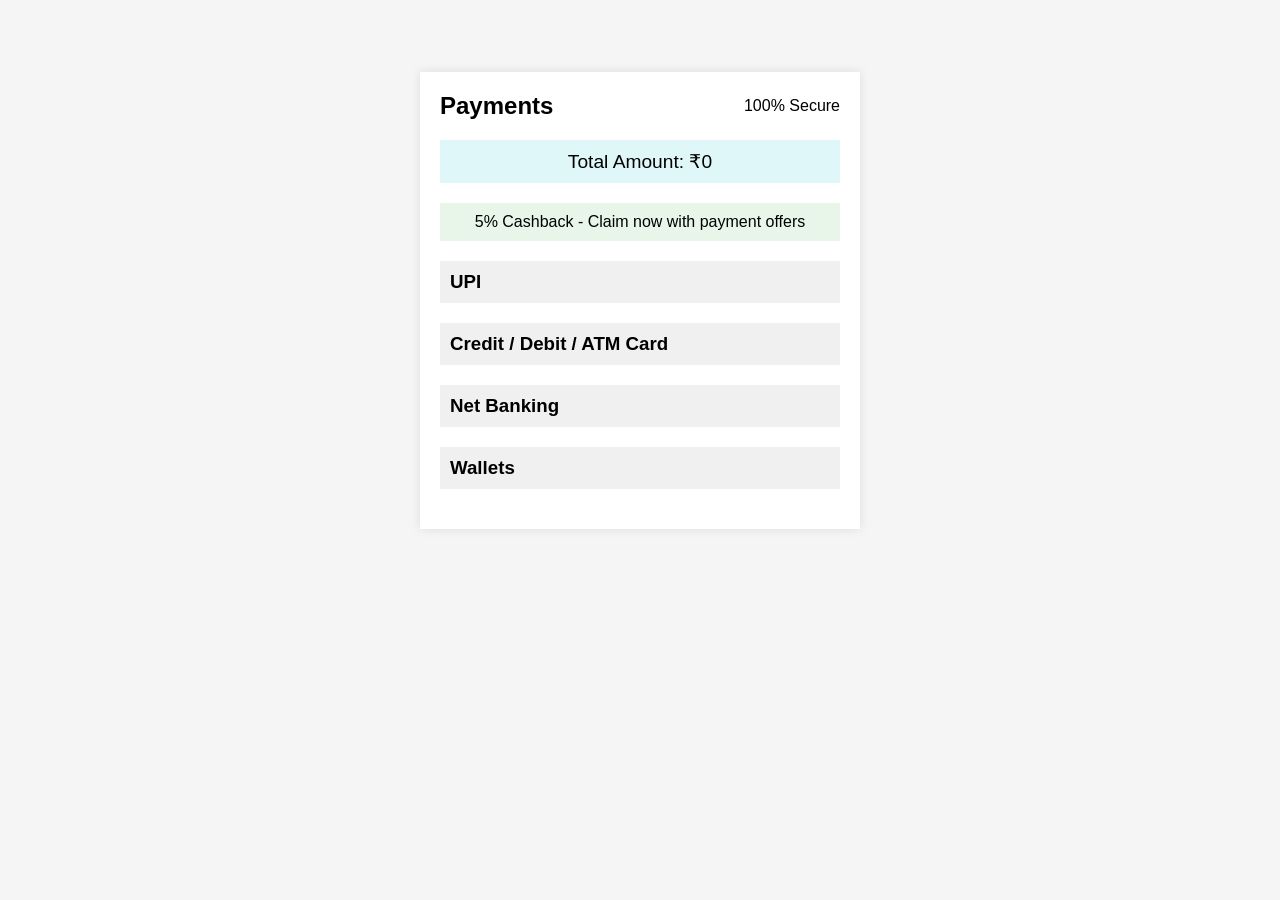
==== templates/payment.html @ ad9762f9 "first commit" ====
<!DOCTYPE html>
<html lang="en">
<head>
    <meta charset="UTF-8">
    <meta name="viewport" content="width=device-width, initial-scale=1.0">
    <title>Payment Screen</title>
    <style>
        /* Your existing CSS here */
        body {
            font-family: Arial, sans-serif;
            margin: 0;
            padding: 0;
            background-color: #f5f5f5;
        }
        .container {
            width: 100%;
            max-width: 400px;
            margin: 0 auto;
            padding: 20px;
            background-color: #fff;
            box-shadow: 0 0 10px rgba(0, 0, 0, 0.1);
        }
        .header {
            display: flex;
            justify-content: space-between;
            align-items: center;
        }
        .header h2 {
            margin: 0;
        }
        .total-amount {
            background-color: #e0f7fa;
            padding: 10px;
            margin: 20px 0;
            text-align: center;
            font-size: 1.2em;
        }
        .cashback {
            background-color: #e8f5e9;
            padding: 10px;
            margin: 10px 0;
            text-align: center;
            font-size: 1em;
        }
        .payment-method {
            margin: 20px 0;
        }
        .payment-method h3 {
            margin: 0;
            padding: 10px;
            background-color: #f0f0f0;
            cursor: pointer;
        }
        .payment-method .content {
            display: none;
            padding: 10px;
            background-color: #fafafa;
        }
        .payment-method.active .content {
            display: block;
        }
        .upi-input {
            display: flex;
            align-items: center;
            margin: 10px 0;
        }
        .upi-input input {
            flex: 1;
            padding: 10px;
            margin-right: 10px;
            border: 1px solid #ccc;
            border-radius: 4px;
        }
        .upi-input button {
            padding: 10px 20px;
            border: none;
            background-color: #007bff;
            color: #fff;
            border-radius: 4px;
            cursor: pointer;
        }
        .pay-button {
            width: 100%;
            padding: 15px;
            background-color: #28a745;
            color: #fff;
            border: none;
            border-radius: 4px;
            cursor: pointer;
            font-size: 1.2em;
        }
    </style>
</head>
<body>
    <br><br><br><br>
    <div class="container">
        <div class="header">
            <h2>Payments</h2>
            <span>100% Secure</span>
        </div>
        <div class="total-amount" id="total-amount">Total Amount: ₹0</div>
        <div class="cashback">5% Cashback - Claim now with payment offers</div>
        <div class="payment-method">
            <h3>UPI</h3>
            <div class="content">
                <div class="upi-input">
                    <input type="text" placeholder="Enter your UPI ID">
                    <button>Verify</button>
                </div>
                <button class="pay-button">Pay ₹<span id="pay-amount">0</span></button>
            </div>
        </div>
        <div class="payment-method">
            <h3>Credit / Debit / ATM Card</h3>
            <div class="content">
                <p>Add and secure cards as per RBI guidelines</p>
                <p>5% Unlimited Cashback on Flipkart Axis Bank Credit Card</p>
            </div>
        </div>
        <div class="payment-method">
            <h3>Net Banking</h3>
            <div class="content">
                <!-- Net Banking content here -->
            </div>
        </div>
        <div class="payment-method">
            <h3>Wallets</h3>
            <div class="content">
                <!-- Wallets content here -->
            </div>
        </div>
    </div>
    <script>
        // Listen for message from the calculate button page
        window.addEventListener('message', function(event) {
            if (event.data.totalAmount) {
                // Update the total amount and pay button amount
                document.getElementById('total-amount').textContent = 'Total Amount: ₹' + event.data.totalAmount;
                document.getElementById('pay-amount').textContent = event.data.totalAmount;
            }
        });

        // Toggle payment method content
        document.querySelectorAll('.payment-method h3').forEach(function (method) {
            method.addEventListener('click', function () {
                this.parentElement.classList.toggle('active');
            });
        });
    </script>
</body>
</html>
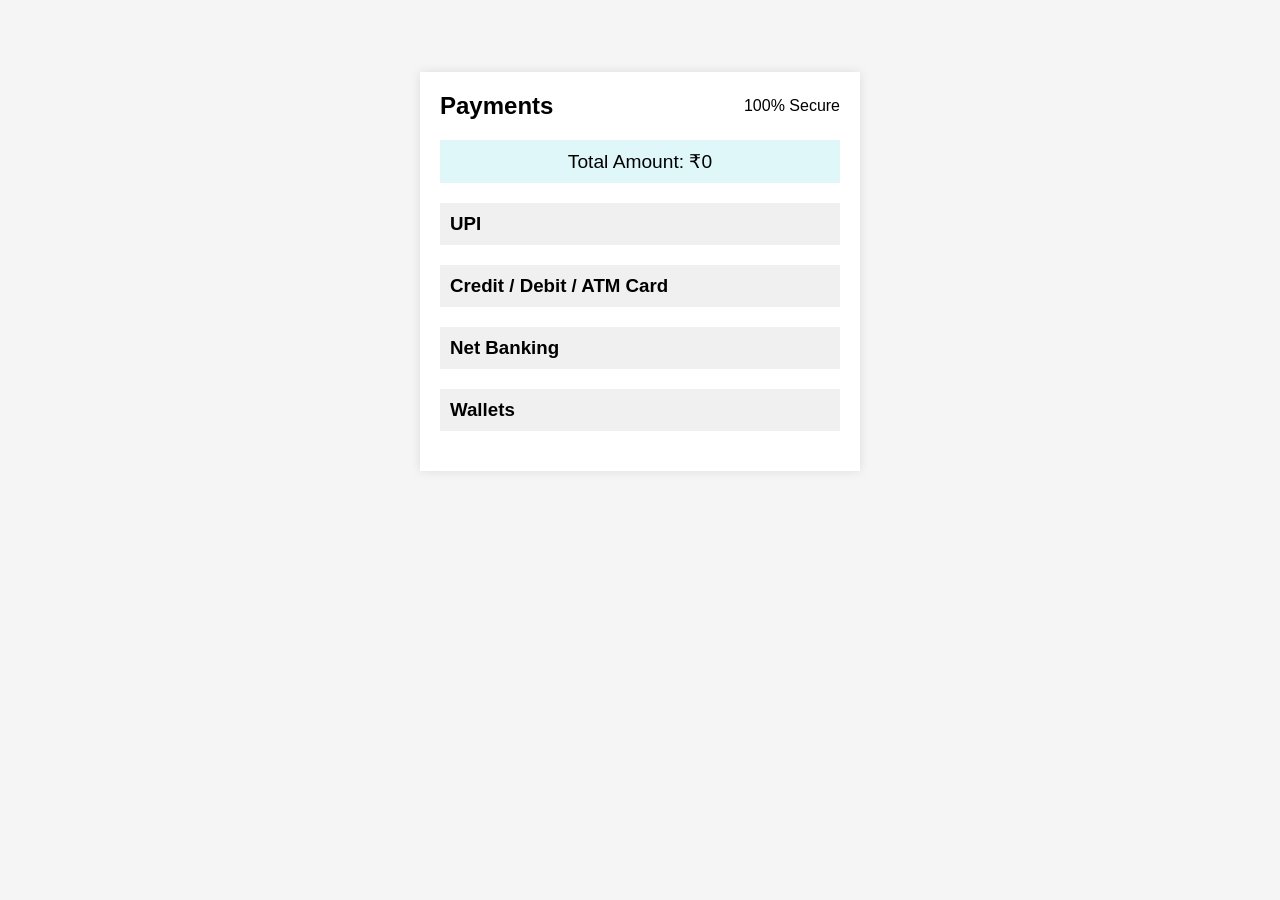
==== commit d319d9a6: "payment page updated" ====
--- a/templates/payment.html
+++ b/templates/payment.html
@@ -99,7 +99,7 @@
             <span>100% Secure</span>
         </div>
         <div class="total-amount" id="total-amount">Total Amount: ₹0</div>
-        <div class="cashback">5% Cashback - Claim now with payment offers</div>
+        
         <div class="payment-method">
             <h3>UPI</h3>
             <div class="content">
@@ -131,15 +131,15 @@
         </div>
     </div>
     <script>
-        // Listen for message from the calculate button page
-        window.addEventListener('message', function(event) {
-            if (event.data.totalAmount) {
-                // Update the total amount and pay button amount
-                document.getElementById('total-amount').textContent = 'Total Amount: ₹' + event.data.totalAmount;
-                document.getElementById('pay-amount').textContent = event.data.totalAmount;
-            }
-        });
-
+        // Retrieve the total amount from local storage
+        const totalAmount = localStorage.getItem('totalAmount');
+    
+        if (totalAmount) {
+            // Update the total amount and pay button amount
+            document.getElementById('total-amount').textContent = 'Total Amount: ₹' + totalAmount;
+            document.getElementById('pay-amount').textContent = totalAmount;
+        }
+    
         // Toggle payment method content
         document.querySelectorAll('.payment-method h3').forEach(function (method) {
             method.addEventListener('click', function () {
@@ -147,5 +147,6 @@
             });
         });
     </script>
+    
 </body>
 </html> 
